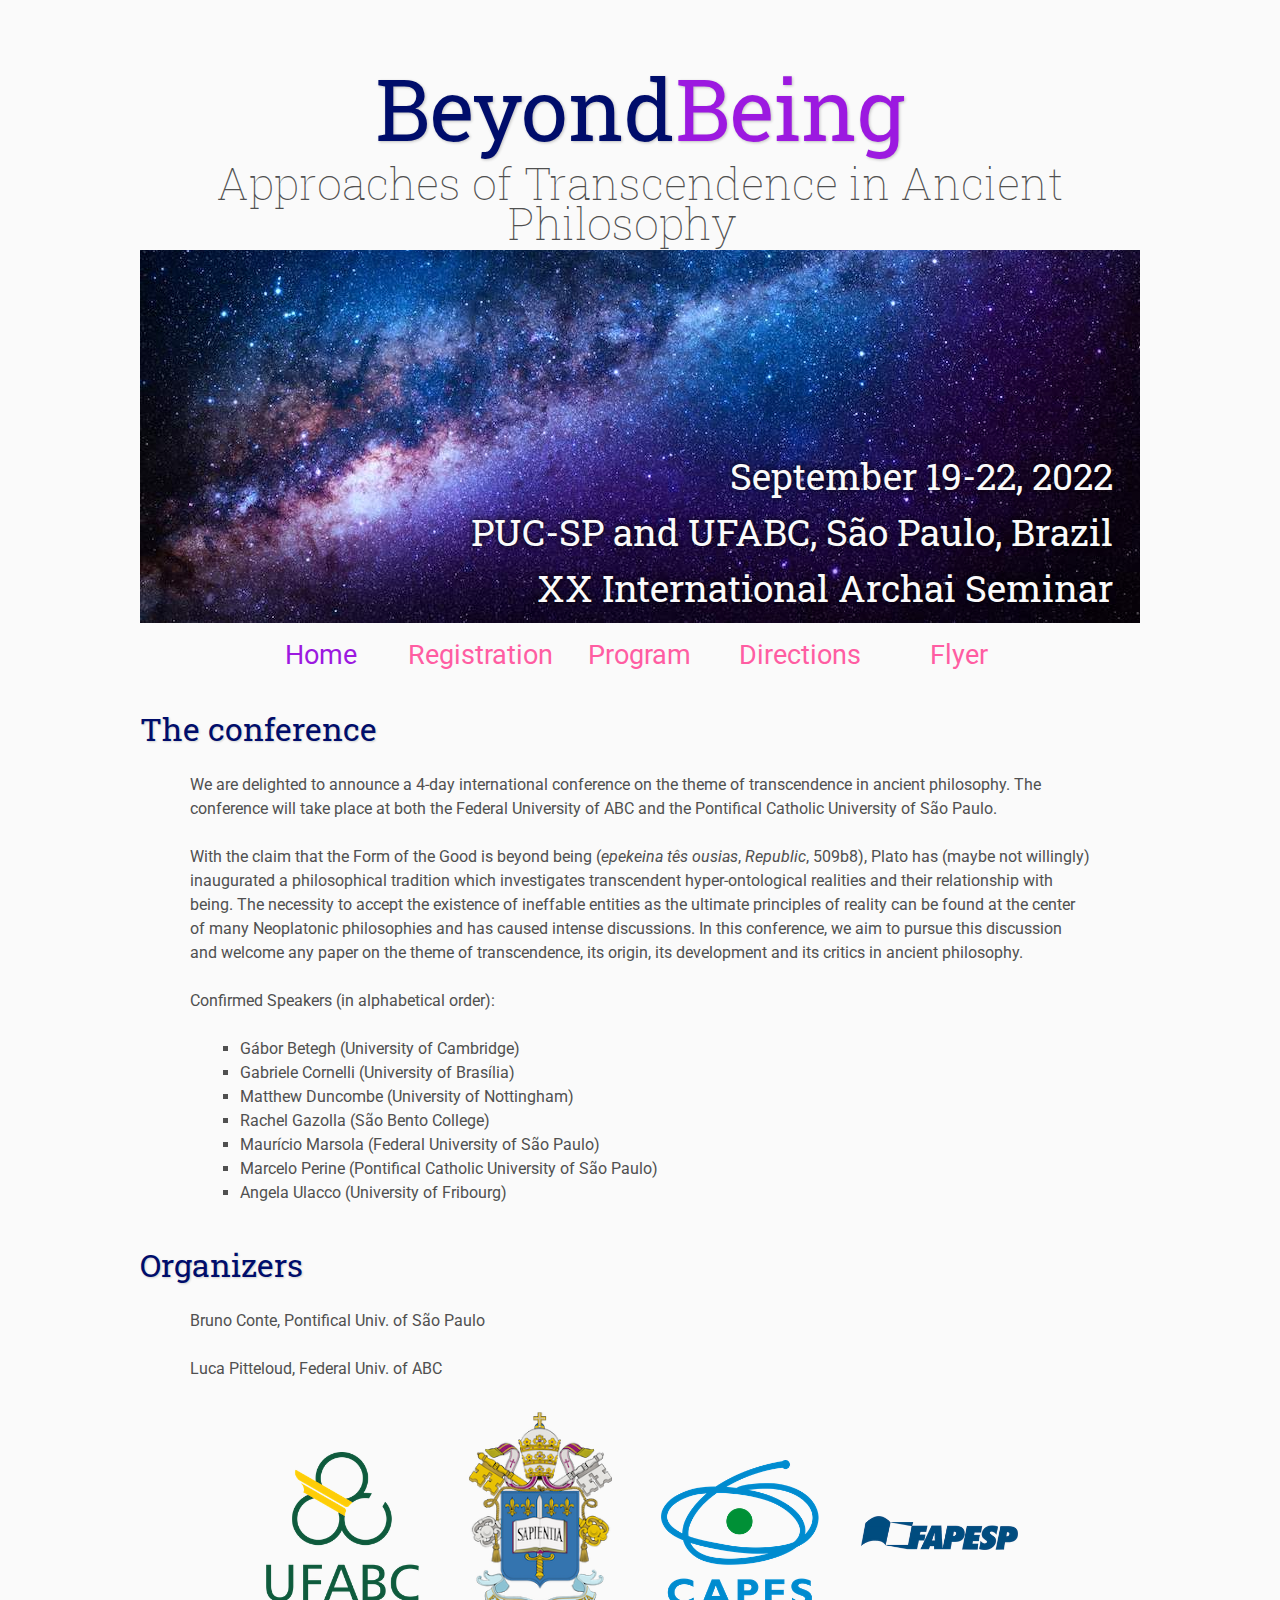
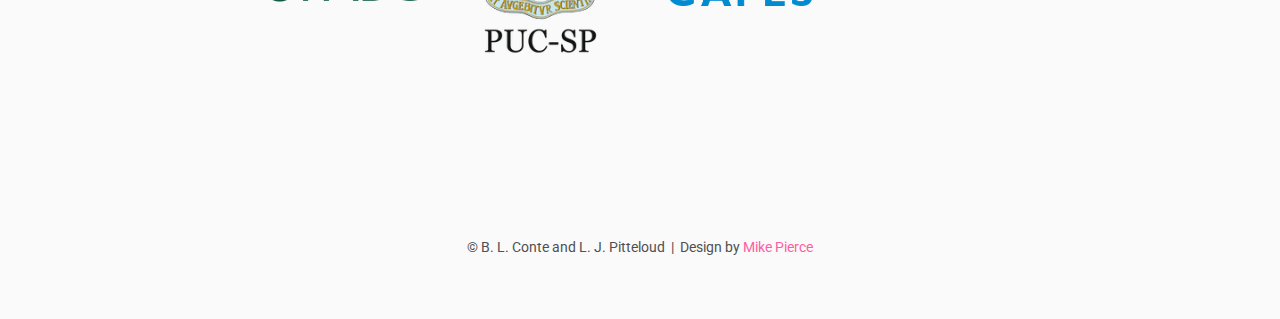
==== index.html @ 09777b7f "sponsor image size" ====
<!DOCTYPE html>
<html lang='en'>
<head>
    <base href=".">
    <link rel="shortcut icon" type="image/png" href="assets/favicon.png"/>
    <link rel="stylesheet" type="text/css" media="all" href="assets/main.css"/>
    <meta name="description" content="Beyond Being  Conference">
    <meta name="resource-type" content="document">
    <meta name="distribution" content="global">
    <meta name="KeyWords" content="">
    <title>Beyond Being  | Home</title>
</head>

<body>
    <div class="banner">
    <img src="assets/banner.jpg" alt="Conference Template Banner">
    <div class="top-left">
        <span class="title1">Beyond</span><span class="title2">Being</span> <span class="year"></span>
        <br><br>
        <span class="subtitle">Approaches of Transcendence in Ancient Philosophy</span>
    </div>
    <div class="bottom-right">
        September 19-22, 2022<br> PUC-SP and UFABC, São Paulo, Brazil<br> XX International Archai Seminar
    </div>
</div>

    <table class="navigation">
    <tr>
        
        <td class="navigation">
            <a  class="current" 
               title=Conference Home Page href=.>Home</a>
        </td>
        
        <td class="navigation">
            <a 
               title=Register for the Conference href=registration>Registration</a>
        </td>
        
        <td class="navigation">
            <a 
               title=Conference Program href=program>Program</a>
        </td>
        
        <td class="navigation">
            <a 
               title=Directions to the Conference href=directions>Directions</a>
        </td>
        
        <td class="navigation">
            <a 
               title=Conference Flyer href=flyer>Flyer</a>
        </td>
        
    </tr>
</table>

    
<article>
        <h2>The conference</h2>
<p>We are delighted to announce a 4-day international conference on the theme of transcendence in ancient philosophy. The conference will take place at both the Federal University of ABC and the Pontifical Catholic University of São Paulo.</p>
<p>With the claim that the Form of the Good is beyond being (<em>epekeina tês ousias</em>, <em>Republic</em>, 509b8), Plato has (maybe not willingly) inaugurated a philosophical tradition which investigates transcendent hyper-ontological realities and their relationship with being. The necessity to accept the existence of ineffable entities as the ultimate principles of reality can be found at the center of many Neoplatonic philosophies and has caused intense discussions. In this conference, we aim to pursue this discussion and welcome any paper on the theme of transcendence, its origin, its development and its critics in ancient philosophy.</p>
<p>Confirmed Speakers (in alphabetical order):</p>
<ul>
<li>Gábor Betegh (University of Cambridge)</li>
<li>Gabriele Cornelli (University of Brasília)</li>
<li>Matthew Duncombe (University of Nottingham)</li>
<li>Rachel Gazolla (São Bento College)</li>
<li>Maurício Marsola (Federal University of São Paulo)</li>
<li>Marcelo Perine (Pontifical Catholic University of São Paulo)</li>
<li>Angela Ulacco (University of Fribourg)</li>
</ul>

    <p>
     
        <h2>Organizers</h2>

        
        <p>
            Bruno Conte, Pontifical Univ. of São Paulo
        </p>
        
        <p>
            Luca Pitteloud, Federal Univ. of ABC
        </p>
        

    <table class="sponsors">
        <tr>
            
            <td class="sponsor" width=25% >
                <a href=https://www.ufabc.edu.br/>
                    <img src=assets/Ufabc_logo.png alt=Univ. Federal do ABC>
                </a>
            </td>
            
            <td class="sponsor" width=25% >
                <a href=https://www.pucsp.br/pos-graduacao/mestrado-e-doutorado/filosofia>
                    <img src=assets/brasao-PUCSP-assinatura-principal-RGB.png alt=PUC-SP PPG Filosofia>
                </a>
            </td>
            
            <td class="sponsor" width=25% >
                <a href=https://www.gov.br/capes>
                    <img src=assets/logo-original-capes.png alt=Capes>
                </a>
            </td>
            
            <td class="sponsor" width=25% >
                <a href=https://fapesp.br>
                    <img src=assets/logo-fapesp.png alt=Fapesp>
                </a>
            </td>
            
        </tr>
    </table>
</article>

</body>
<footer>
    &copy; B. L. Conte and L. J. Pitteloud
    &nbsp;|&nbsp; Design by <a href="https://github.com/mikepierce">Mike Pierce</a>
</footer>

</html>
---- assets/main.css ----
/* main.css */

/* These are the colors and fonts used throughout the webpage.
 * I've listed them here so that a user may easily
 * do a search-and-replace for these to change the site theme.
 *   'Roboto',sans-serif; Font for the title text
 *   'Roboto-Slab',serif; Font for the body text 
 *   #fafafa; Background color of the site
 *   #505050; Foreground (text) color of the site
 *   #52739e; Navy, "Template" in the logo, current page in navigation, special titles in the Program
 *   #b2132e; Reddish, "Conference" in the logo, hover color for links
 *   #813c54; Heading color, titles in the Program
 *   #b8860b; Dark Goldenrod, color for links
 */

@import url('https://fonts.googleapis.com/css?family=Roboto%7CRoboto+Slab');

*{
    border:0;
    font:inherit;
    font-size:1em;
    margin:0;
    padding:0;
    vertical-align:baseline;
}

body{
    background-color: #fafafa;
    background-size: cover;
    background-attachment: fixed;
    color: #505050; 
    text-align:left;
    font-family:'Roboto',sans-serif;
    font-size:1em;
    line-height:1.5em;
    margin: 60px auto;
    width: 1000px;
}

a{color: #FF5DA2; text-decoration:none;}
a.current{color: #9C19E0;}
a.current:hover{color:  #99DDCC ;}
a:hover{color:  #99DDCC;}
a:active{color: #e82945;}
h1,h2,h3,h4{clear:left; color: #000D6B; margin:1.5em 0em 1em 0em; font-family:'Roboto Slab',serif; text-shadow: 1px 1px 2px #d0d0d0;}
h1{font-size:2.67em;}
h2{font-size:2.00em;}
h3{font-size:1.67em;}
h4{font-size:1.33em;}
p{list-style:none; margin:24px auto 24px auto; padding:0px; width:900px; text-align:left;}
li a, p a {text-decoration:underline; text-decoration-color:#b8860b;}
ul{list-style:inside; margin:24px auto 24px auto; padding:0px; width:800px; text-align:left;}
ul li{list-style:square; margin:0px auto 0px auto; padding:0px; text-align:left;}
ul li.keyspeaker{list-style:square; margin:0px auto 0px auto; padding:10px; text-align:left; font-size: 1em}
i,em{font-style:italic;}
b,strong{font-weight:bold;}
sup{
    vertical-align: super;
    font-size: 0.8em;
    line-height: 0;
}
sub{
    vertical-align: sub;
    font-size: 0.8em;
    line-height: 0;
}
table{
    width: 1000px;
    margin: 12px auto 24px auto;
    float: center;
    /* UNCOMMENT THIS FOR DEBUGGING THE ALIGNMENT */
    /*border: 1px solid black;*/
}
th,td{
    text-align: left;
    /* UNCOMMENT THIS FOR DEBUGGING THE ALIGNMENT */
    /*border: 1px solid black;*/
}

/* Website Banner */
.banner {position: relative; font-family:'Roboto Slab',serif;}
.top-left {font-size:5.33em; color: #505050; background: #fafafa; text-align: center; width: 1000px; height: 154px; position: absolute; padding: 36px 0 0 0; top: 0px;}
.bottom-right {font-size:2.33em; color: #fafafa; line-height: 1.5em; width: auto; height: 154px; padding: 0px 27px 27px 0px; text-align: right; position: absolute; bottom: 0px; right: 0px; text-shadow: 0px 0px 6px #000000;}

/* Conference Title Logo */
/* .title1{color: #b2132e; text-shadow: 1px 1px 3px #c0c0c0;} 
.title2{color: #52739e; text-shadow: 1px 1px 3px #c0c0c0;} */
.title1{color: #000d6b; text-shadow: 1px 1px 3px #c0c0c0;} 
.title2{color: #9c19e0; text-shadow: 1px 1px 3px #c0c0c0;}
.year{color: #505050; font-size:0.67em; font-weight: lighter;}
.subtitle{color: #505050; font-size:0.52em; padding: 0 36px 0 0; font-weight: lighter;}


/* Navigation Links (Home, Registration, etc) */
table.navigation{width:800px;}
td.navigation{font-size:1.67em; white-space:nowrap; width:20%; text-align:center; vertical-align:middle; padding:0px 0px 0px 0px;}

/* Sponsor Images */
table.sponsors{width:800px;}
td.sponsor{white-space:nowrap; text-align:center; vertical-align:middle; padding:0px 20px 0px 20px;}
td.sponsor img{width: 100%}

/* The Table on the Program Page */
td.room{padding: 4px 12px 4px 4px; width: 90%; vertical-align:bottom; font-size:1.67em; color: #9C19E0; height:32px;}
td.date{white-space:nowrap; width:130px; text-align:right; vertical-align:top; padding:4px 16px 0px 0px;}
td.title{padding: 4px 12px 4px 4px; width: 90%; vertical-align:top; font-size:1.5em; color:  #000D6B; height:32px; font-family:'Roboto Slab',serif; text-shadow: 1px 1px 2px #d0d0d0; }
td.title-special{padding: 4px 12px 4px 4px; width: 90%; vertical-align:top; font-size:1.67em; color: #FF5DA2; height:32px; font-family:'Roboto Slab',serif; text-shadow: 1px 1px 2px #d0d0d0;}
td.speaker{padding: 4px 12px 4px 4px; font-style: italic; font-size:1.33em; max-height:999999px}
td.chair{padding: 4px 12px 4px 4px; font-style: italic; font-size:1.33em; max-height:999999px}
td.abstract{padding: 4px 12px 12px 4px; font-size:1.33em; max-height:999999px}
td.abstract img{display: block; margin: 4px auto 8px auto}
table.plenary{padding-top: 8px; background: #ffffff;}

/* Registration and Directions iframes and Images */
iframe.registration{display:block; margin:1em auto 2em auto; width:700px; height:1400px; border:none;}
iframe.directions{display:block; margin:1em auto 2em auto; width:800px; height:400px; border:none;}
img.center{display:block; width:67%; margin:1em auto 2em auto;}

/* Flyer Images */
table.flyers{width:800px;}
td.flyer{white-space:nowrap; width:50%; text-align:center; vertical-align:middle; padding:0px 0px 0px 0px;}
td.sponsor img{width: 100%}

footer{font-size:0.875em; margin-top:12em; text-align:center;}

/* My hacky way of making the site mobile-friendly */
@media only screen and (max-width: 1100px) {
    h2{font-size:3.00em;}
    p{font-size:1.5em; line-height:1.5em;}
    th,td,tr{font-size:1.5em; line-height:1.5em;}
    td.date{font-size:1em; padding-top:0.5em;}
    td.navigation{font-size:1.5em; padding:0px 20px 0px 20px;}
    table.footer{font-size:0.33em;}
}
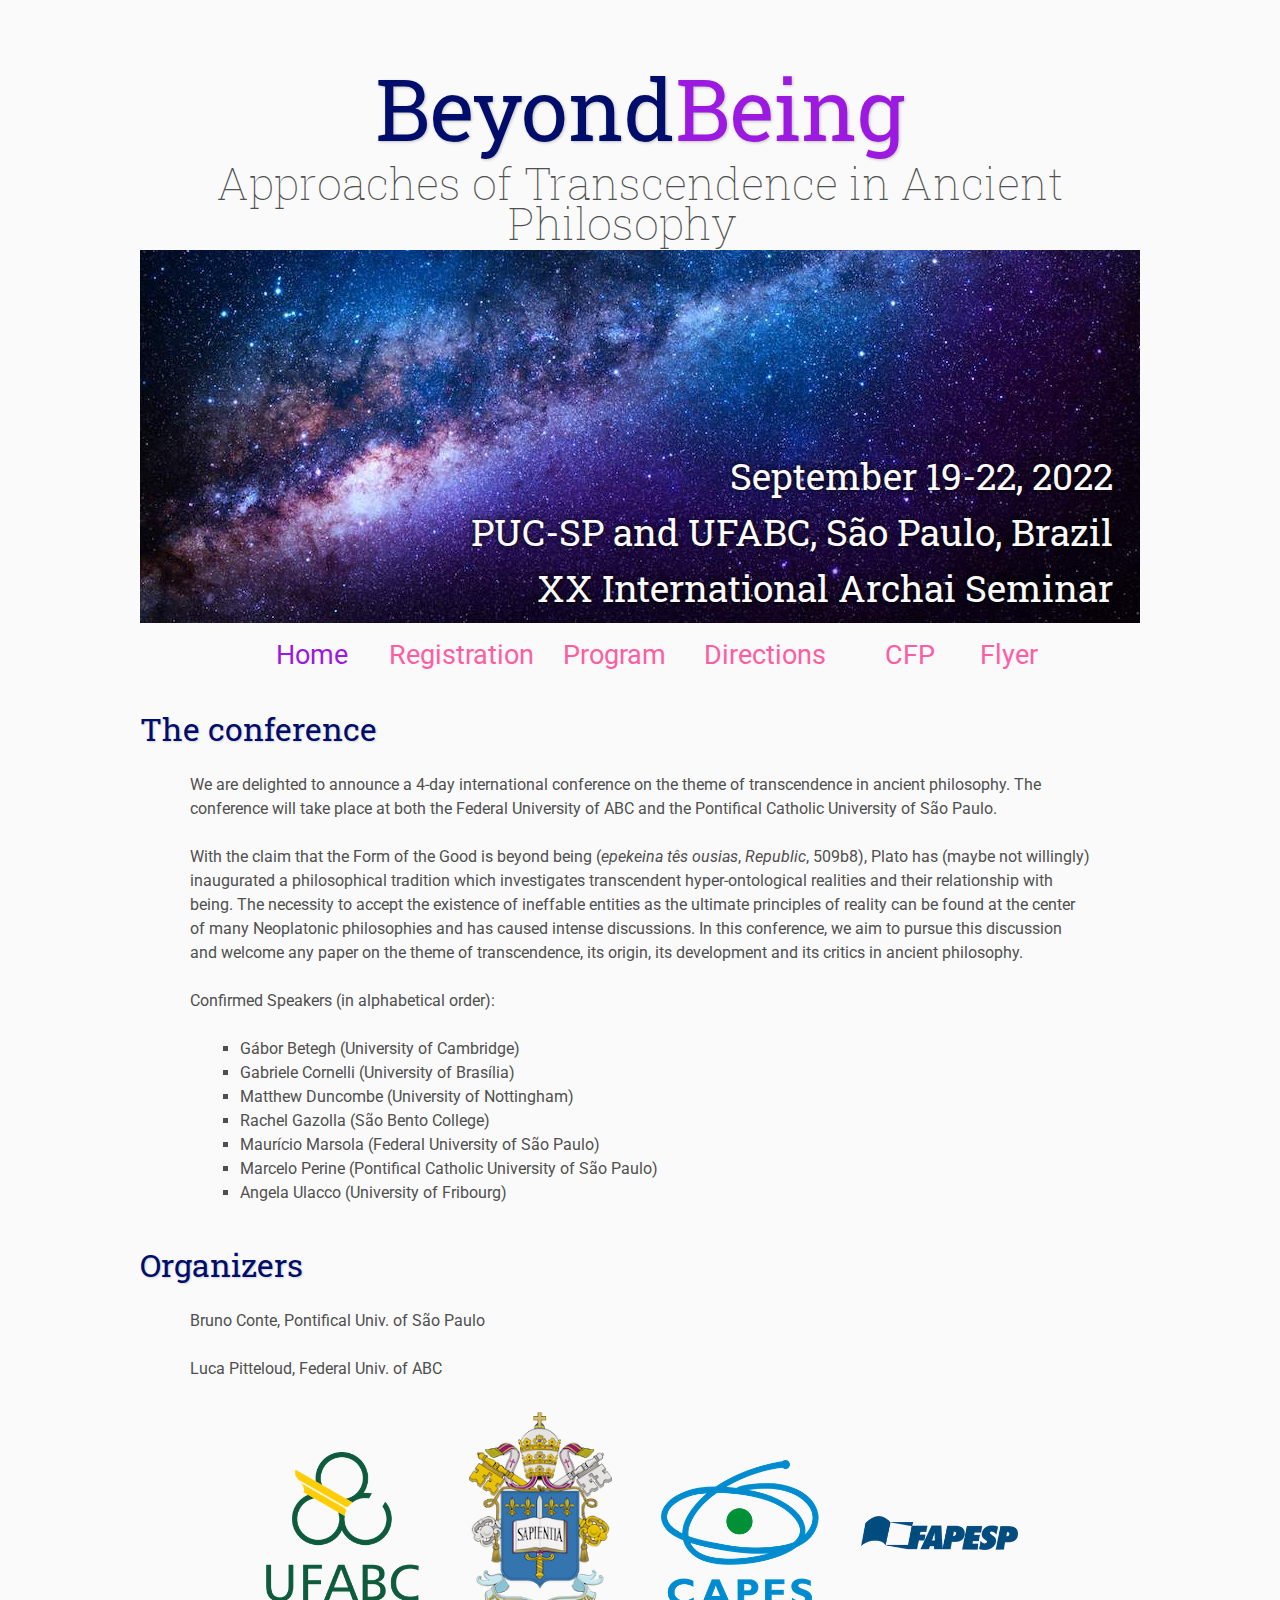
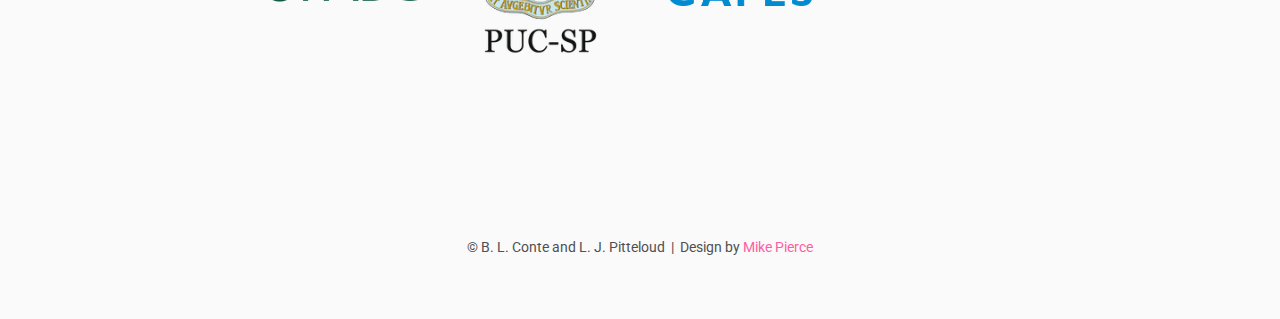
==== commit 94a687d2: "CFP" ====
--- a/index.html
+++ b/index.html
@@ -29,27 +29,32 @@
         
         <td class="navigation">
             <a  class="current" 
-               title=Conference Home Page href=.>Home</a>
+               title="Conference Home Page" href=.>Home</a>
         </td>
         
         <td class="navigation">
             <a 
-               title=Register for the Conference href=registration>Registration</a>
+               title="Register for the Conference" href=registration>Registration</a>
         </td>
         
         <td class="navigation">
             <a 
-               title=Conference Program href=program>Program</a>
+               title="Conference Program" href=program>Program</a>
         </td>
         
         <td class="navigation">
             <a 
-               title=Directions to the Conference href=directions>Directions</a>
+               title="Directions to the Conference" href=directions>Directions</a>
         </td>
         
         <td class="navigation">
             <a 
-               title=Conference Flyer href=flyer>Flyer</a>
+               title="Call for papers" href=call-for-papers>CFP</a>
+        </td>
+        
+        <td class="navigation">
+            <a 
+               title="Conference Flyer" href=flyer>Flyer</a>
         </td>
         
     </tr>
@@ -71,9 +76,8 @@
 <li>Angela Ulacco (University of Fribourg)</li>
 </ul>
 
-    <p>
-     
-        <h2>Organizers</h2>
+
+    <h2>Organizers</h2>
 
         
         <p>
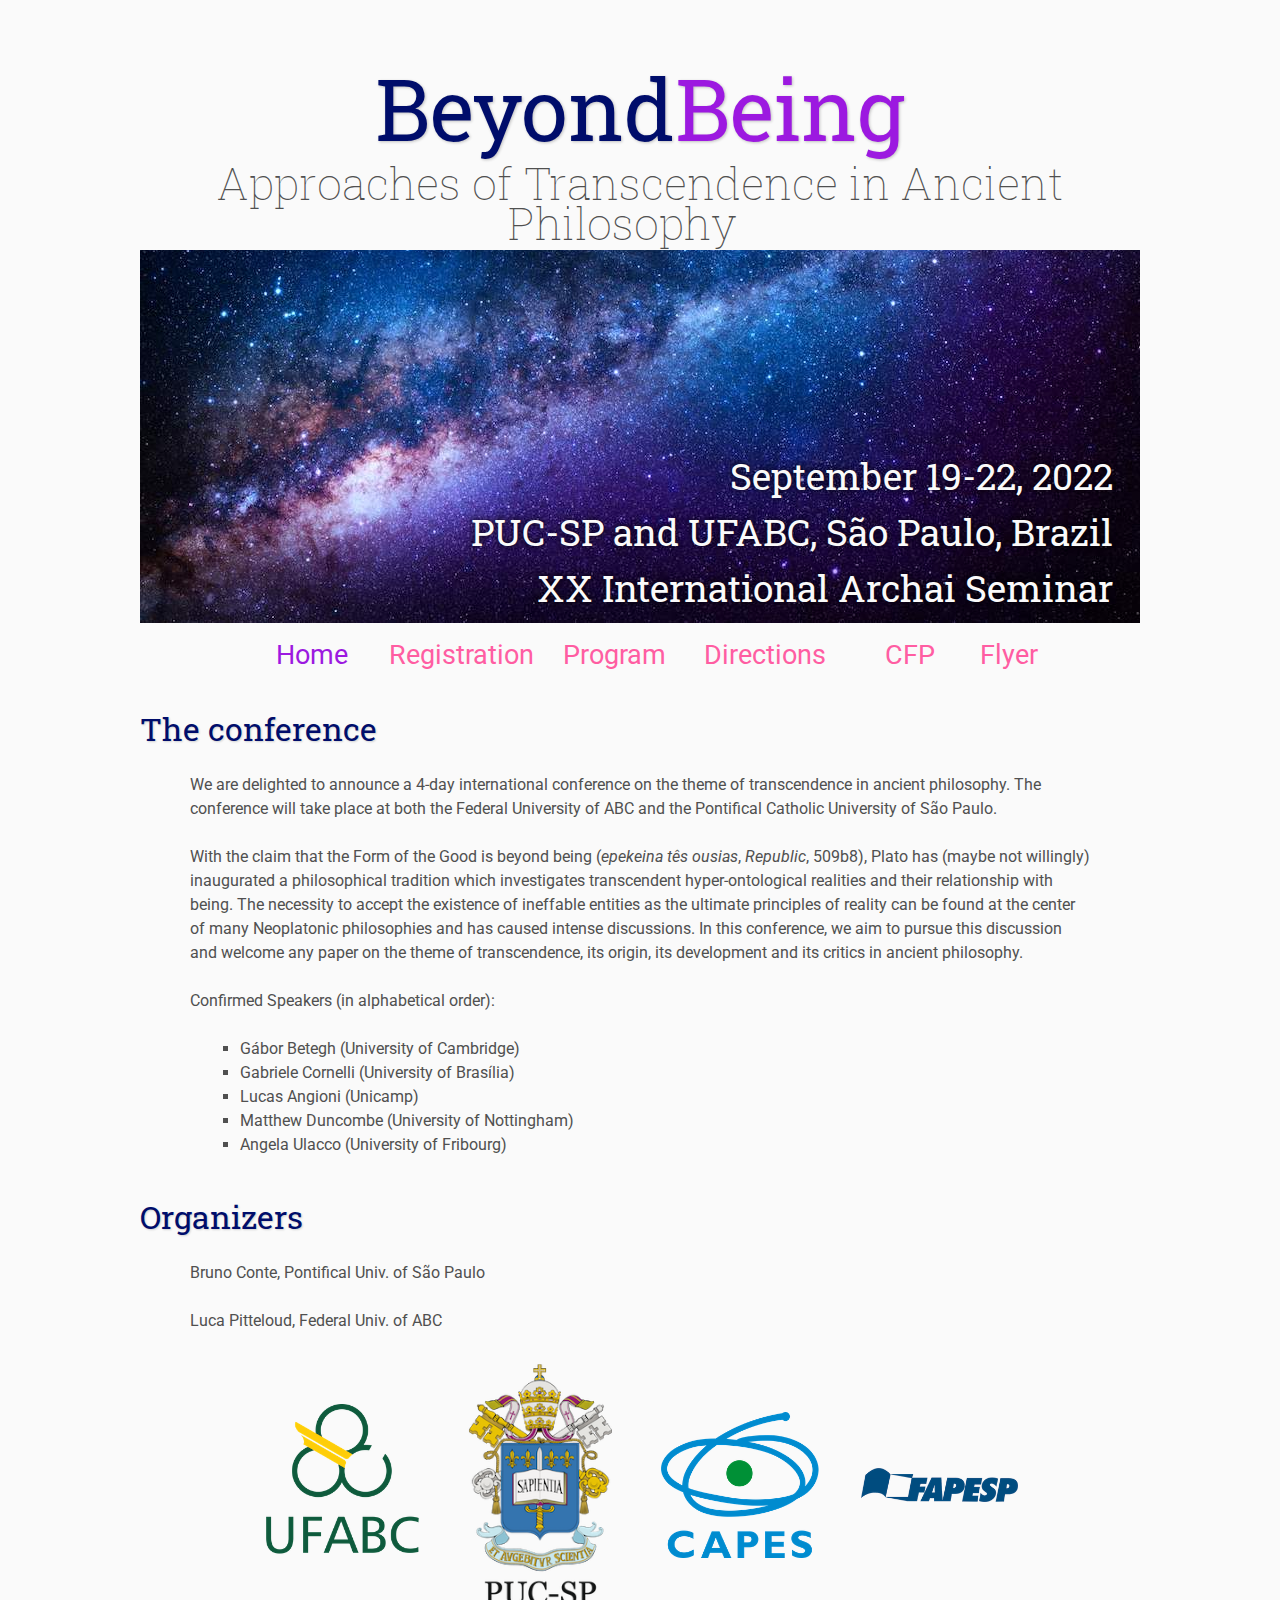
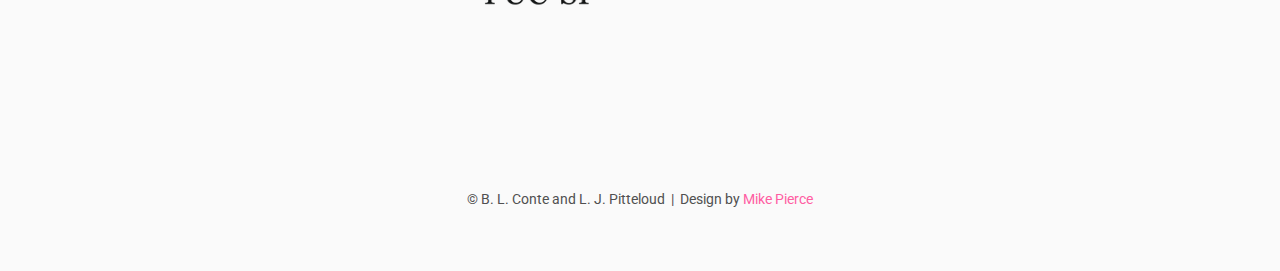
==== commit b9a1cc2f: "Update index.html" ====
--- a/index.html
+++ b/index.html
@@ -69,10 +69,8 @@
 <ul>
 <li>Gábor Betegh (University of Cambridge)</li>
 <li>Gabriele Cornelli (University of Brasília)</li>
+<li>Lucas Angioni (Unicamp)</li>
 <li>Matthew Duncombe (University of Nottingham)</li>
-<li>Rachel Gazolla (São Bento College)</li>
-<li>Maurício Marsola (Federal University of São Paulo)</li>
-<li>Marcelo Perine (Pontifical Catholic University of São Paulo)</li>
 <li>Angela Ulacco (University of Fribourg)</li>
 </ul>
 
--- a/assets/main.css
+++ b/assets/main.css
@@ -112,7 +112,7 @@
 table.plenary{padding-top: 8px; background: #ffffff;}
 
 /* Registration and Directions iframes and Images */
-iframe.registration{display:block; margin:1em auto 2em auto; width:700px; height:1400px; border:none;}
+iframe.registration{display:block; margin:1em auto 2em auto; width:700px; height:2200px; border:none;}
 iframe.directions{display:block; margin:1em auto 2em auto; width:800px; height:400px; border:none;}
 img.center{display:block; width:67%; margin:1em auto 2em auto;}
 
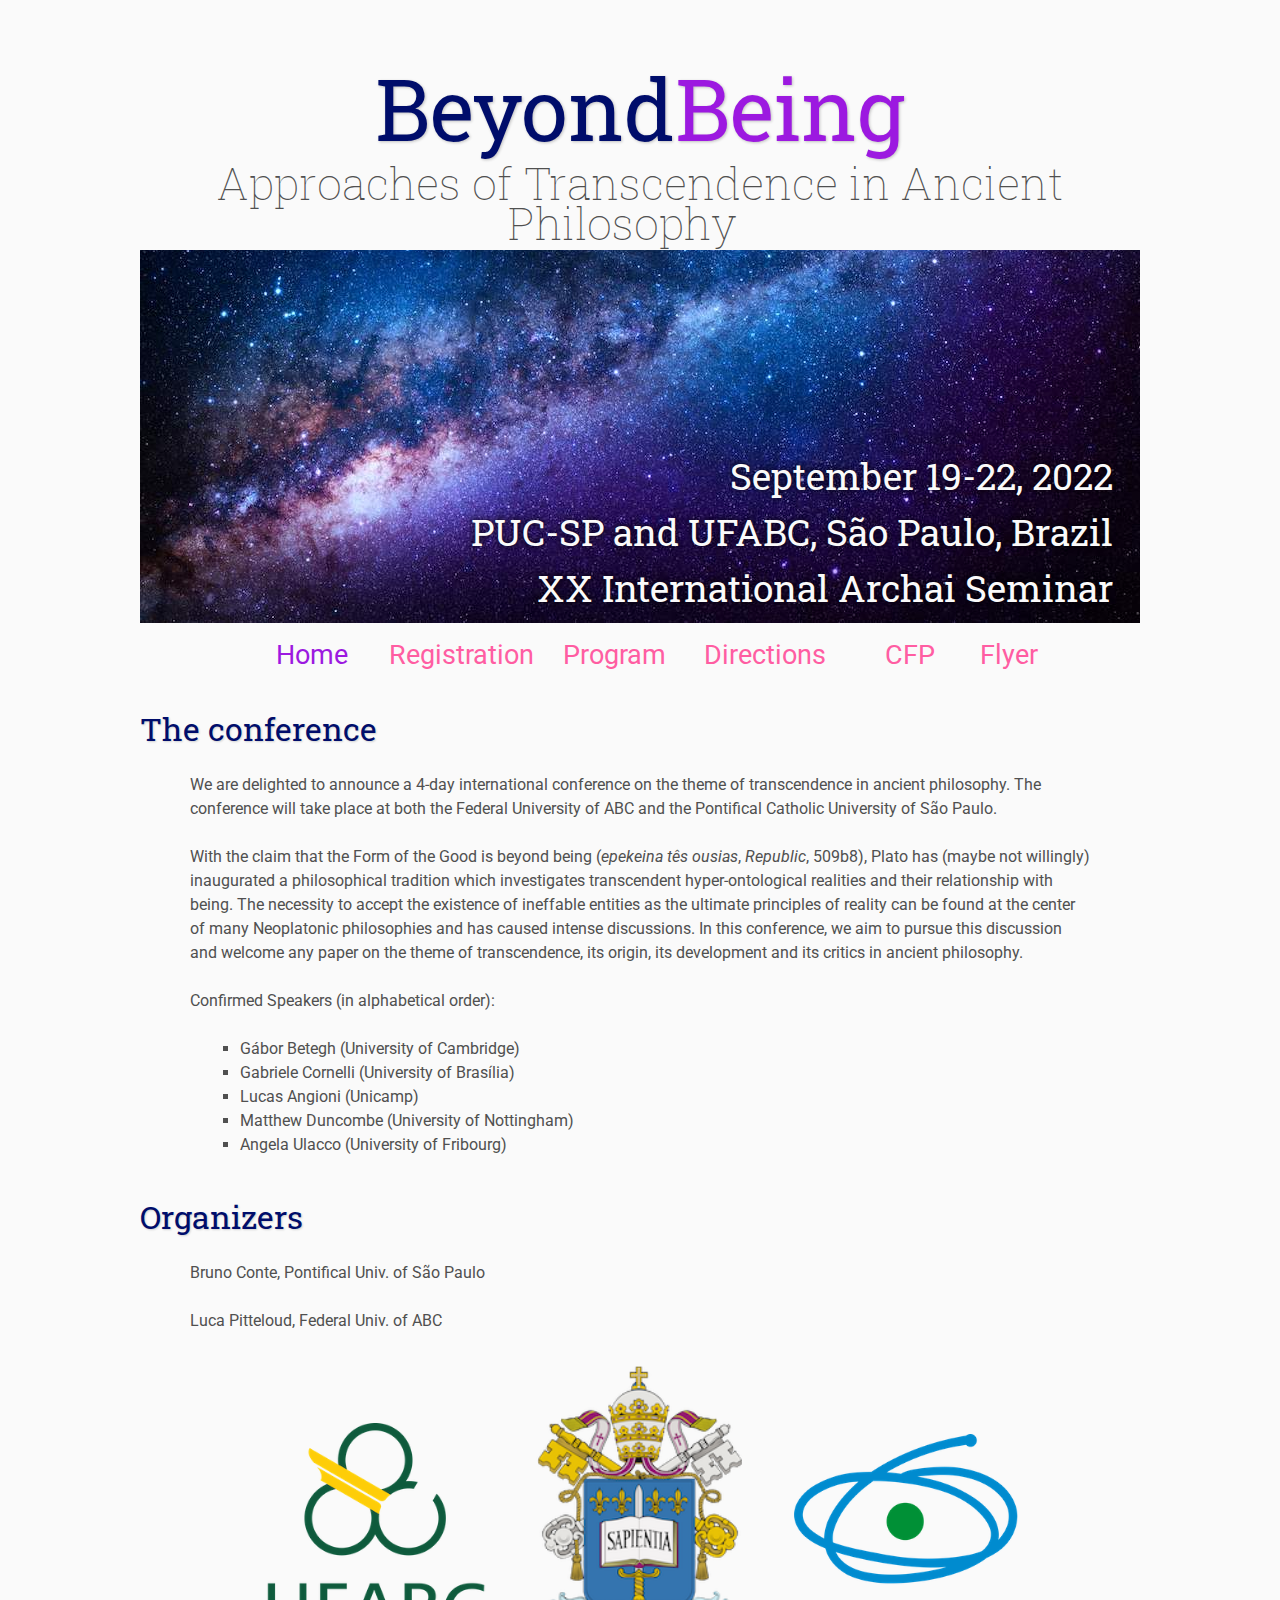
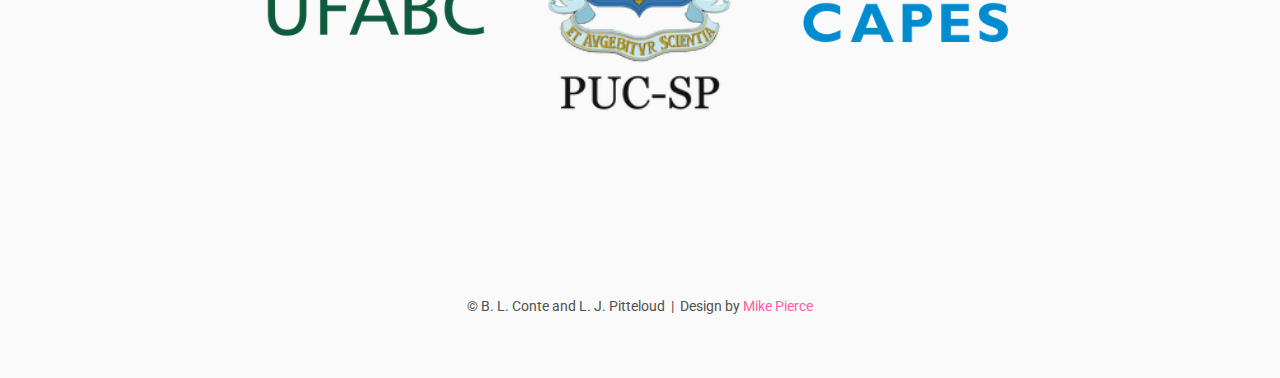
==== commit 60f344c5: "sponsors (removendo Fapesp)" ====
--- a/index.html
+++ b/index.html
@@ -90,27 +90,21 @@
     <table class="sponsors">
         <tr>
             
-            <td class="sponsor" width=25% >
+            <td class="sponsor" width=33.333333333333336% >
                 <a href=https://www.ufabc.edu.br/>
                     <img src=assets/Ufabc_logo.png alt=Univ. Federal do ABC>
                 </a>
             </td>
             
-            <td class="sponsor" width=25% >
+            <td class="sponsor" width=33.333333333333336% >
                 <a href=https://www.pucsp.br/pos-graduacao/mestrado-e-doutorado/filosofia>
                     <img src=assets/brasao-PUCSP-assinatura-principal-RGB.png alt=PUC-SP PPG Filosofia>
                 </a>
             </td>
             
-            <td class="sponsor" width=25% >
+            <td class="sponsor" width=33.333333333333336% >
                 <a href=https://www.gov.br/capes>
                     <img src=assets/logo-original-capes.png alt=Capes>
-                </a>
-            </td>
-            
-            <td class="sponsor" width=25% >
-                <a href=https://fapesp.br>
-                    <img src=assets/logo-fapesp.png alt=Fapesp>
                 </a>
             </td>
             
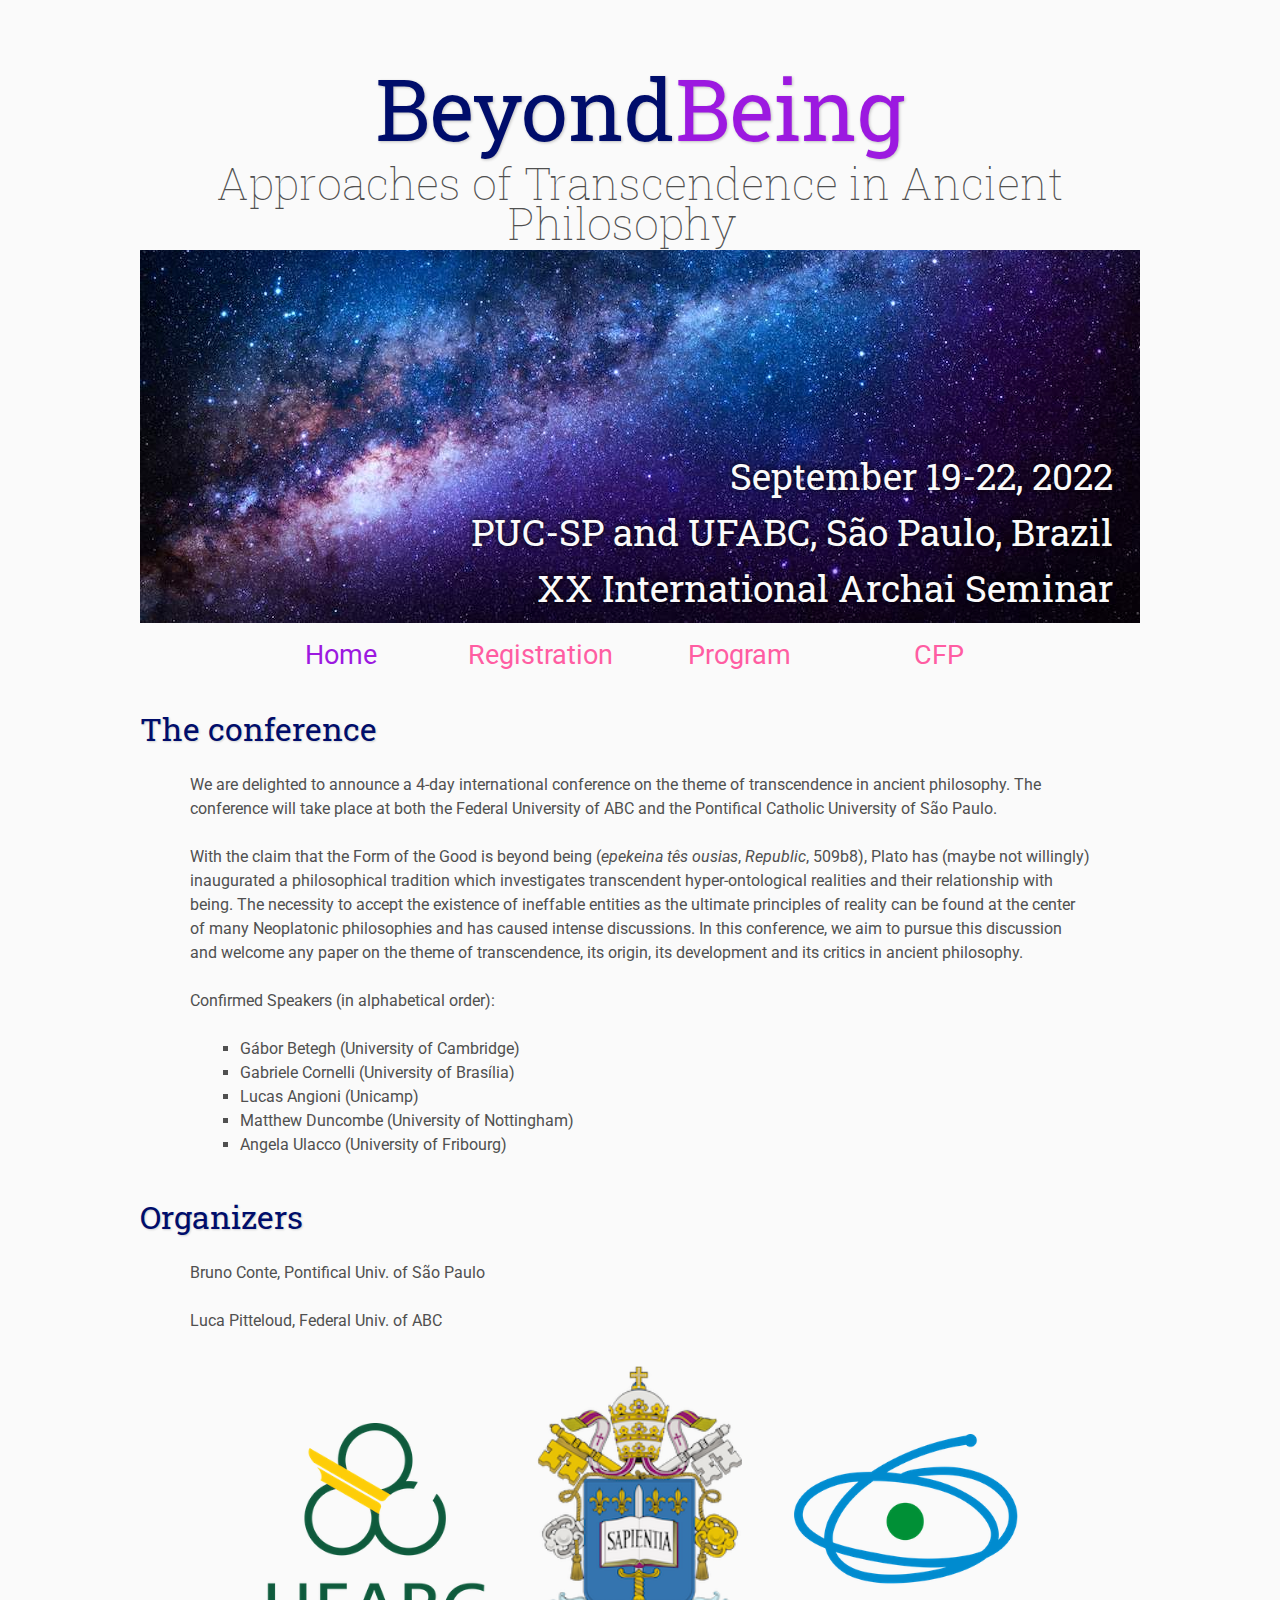
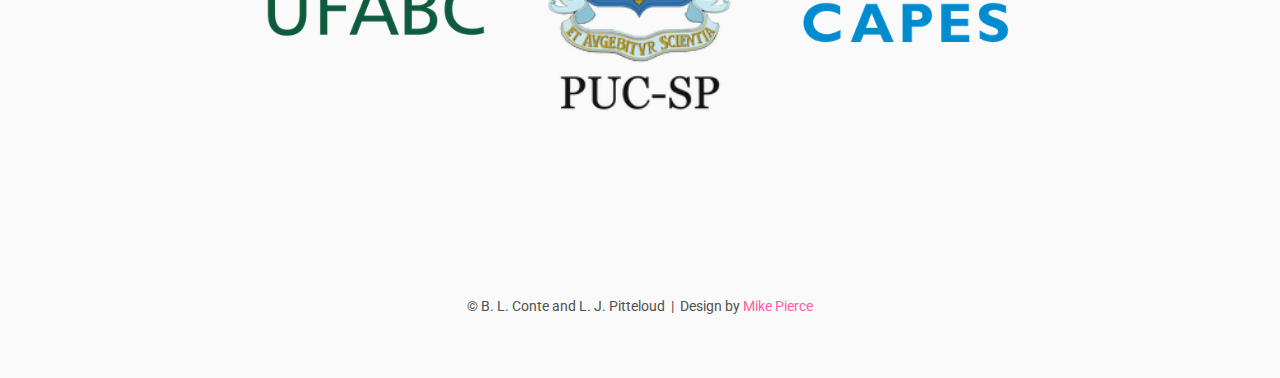
==== commit 318854fe: "limpeza do menu" ====
--- a/index.html
+++ b/index.html
@@ -44,17 +44,7 @@
         
         <td class="navigation">
             <a 
-               title="Directions to the Conference" href=directions>Directions</a>
-        </td>
-        
-        <td class="navigation">
-            <a 
                title="Call for papers" href=call-for-papers>CFP</a>
-        </td>
-        
-        <td class="navigation">
-            <a 
-               title="Conference Flyer" href=flyer>Flyer</a>
         </td>
         
     </tr>
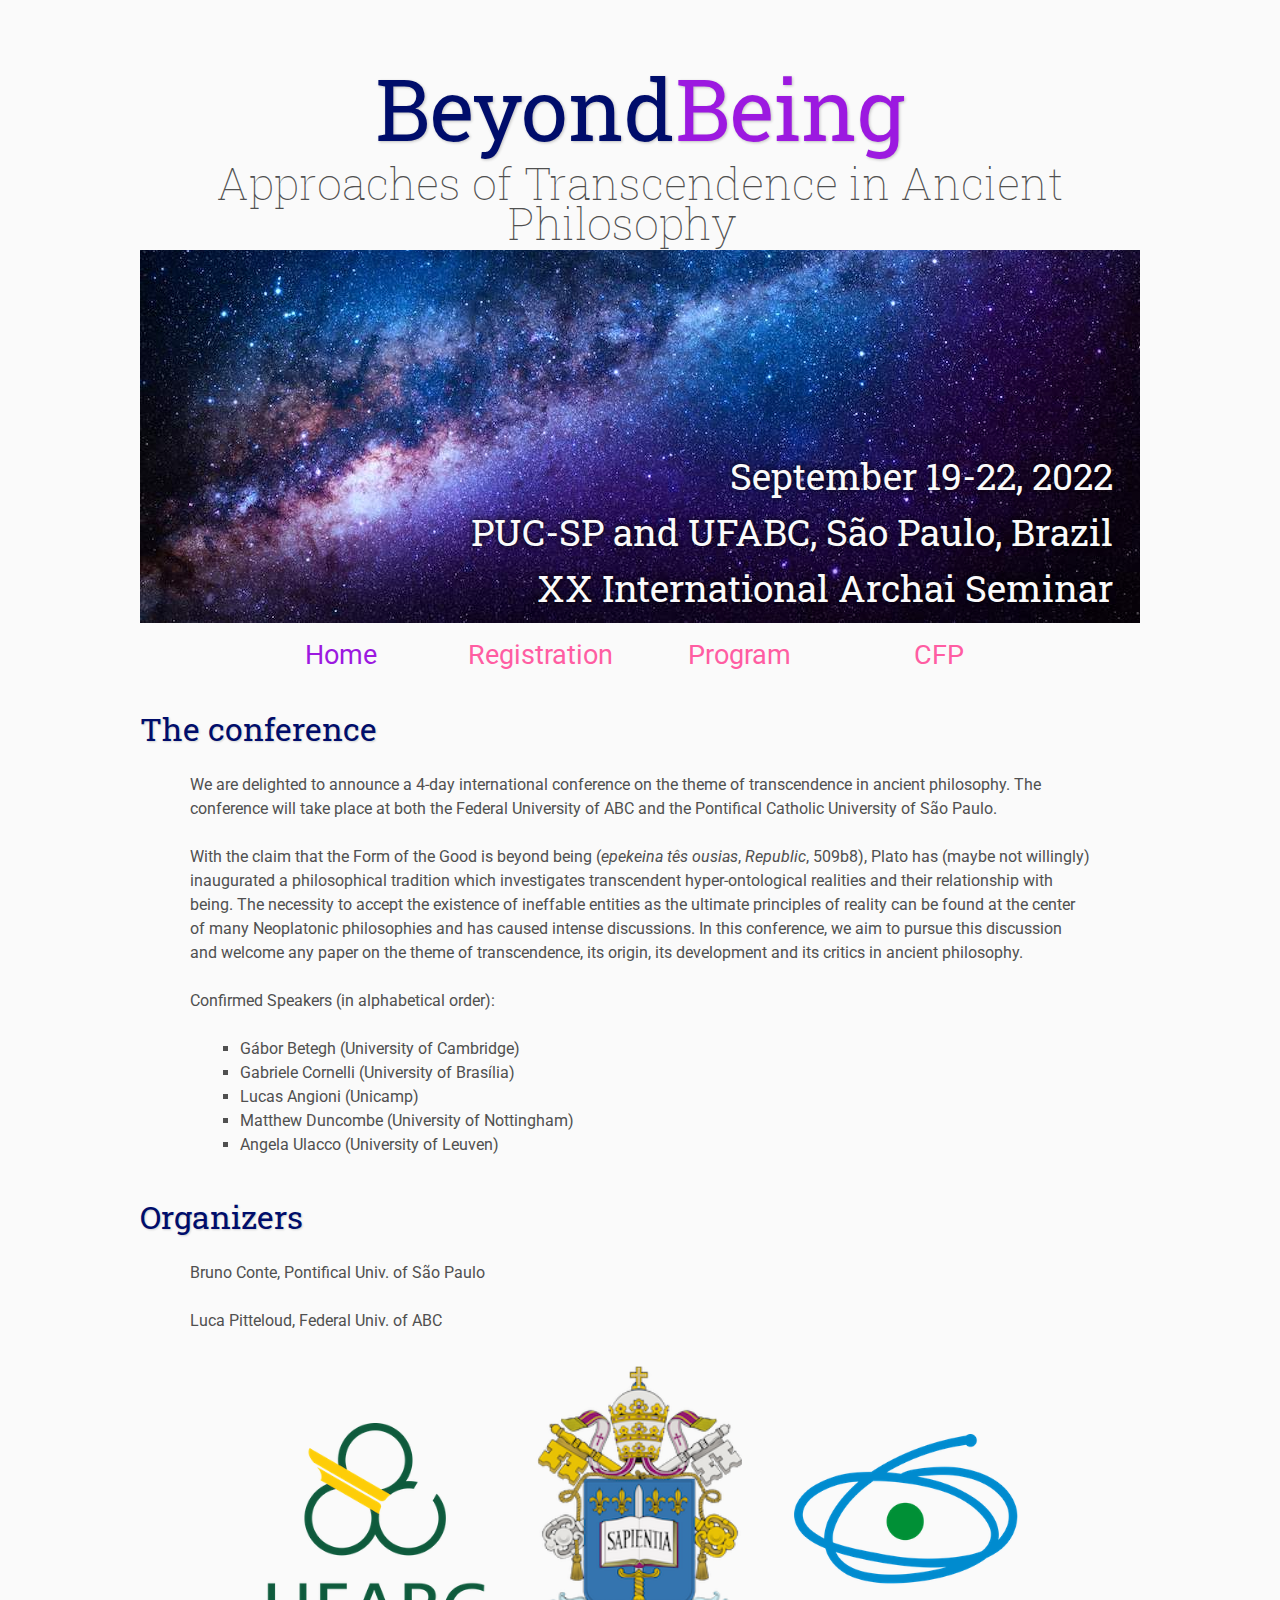
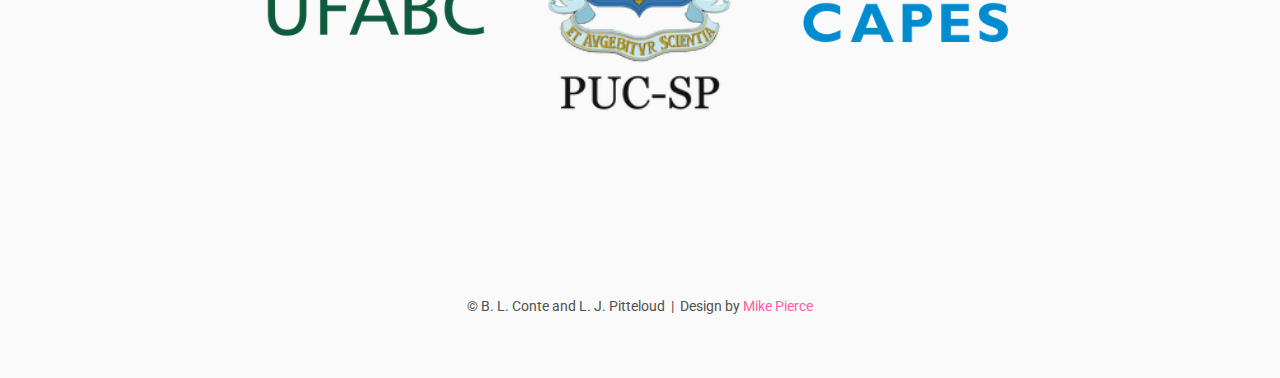
==== commit 50cab9e2: "instituição Angela" ====
--- a/index.html
+++ b/index.html
@@ -61,7 +61,7 @@
 <li>Gabriele Cornelli (University of Brasília)</li>
 <li>Lucas Angioni (Unicamp)</li>
 <li>Matthew Duncombe (University of Nottingham)</li>
-<li>Angela Ulacco (University of Fribourg)</li>
+<li>Angela Ulacco (University of Leuven)</li>
 </ul>
 
 
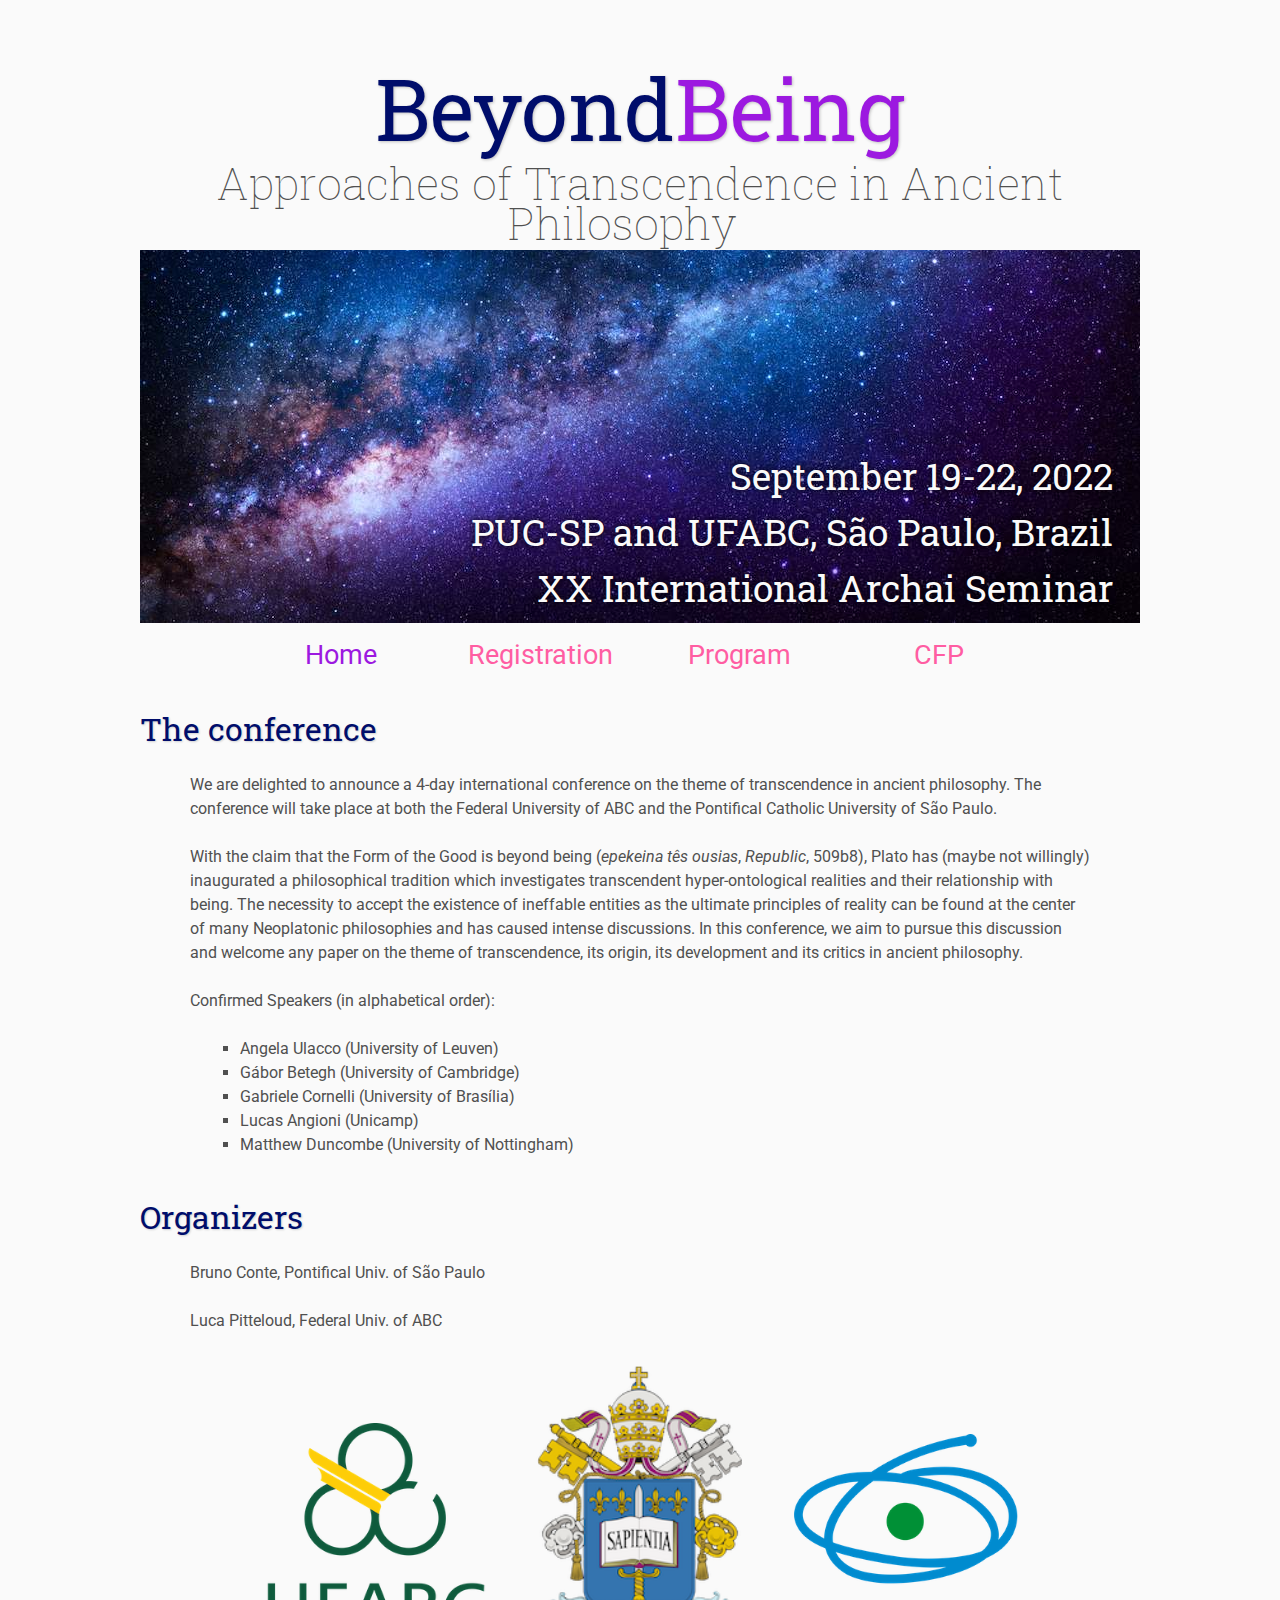
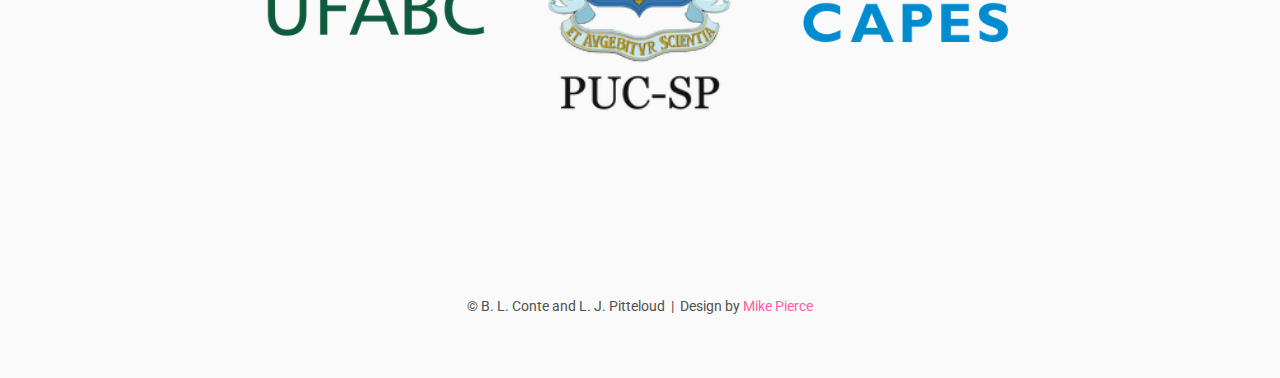
==== commit ec24187b: "posição Angela Ulacco" ====
--- a/index.html
+++ b/index.html
@@ -57,11 +57,11 @@
 <p>With the claim that the Form of the Good is beyond being (<em>epekeina tês ousias</em>, <em>Republic</em>, 509b8), Plato has (maybe not willingly) inaugurated a philosophical tradition which investigates transcendent hyper-ontological realities and their relationship with being. The necessity to accept the existence of ineffable entities as the ultimate principles of reality can be found at the center of many Neoplatonic philosophies and has caused intense discussions. In this conference, we aim to pursue this discussion and welcome any paper on the theme of transcendence, its origin, its development and its critics in ancient philosophy.</p>
 <p>Confirmed Speakers (in alphabetical order):</p>
 <ul>
+<li>Angela Ulacco (University of Leuven)</li>
 <li>Gábor Betegh (University of Cambridge)</li>
 <li>Gabriele Cornelli (University of Brasília)</li>
 <li>Lucas Angioni (Unicamp)</li>
 <li>Matthew Duncombe (University of Nottingham)</li>
-<li>Angela Ulacco (University of Leuven)</li>
 </ul>
 
 
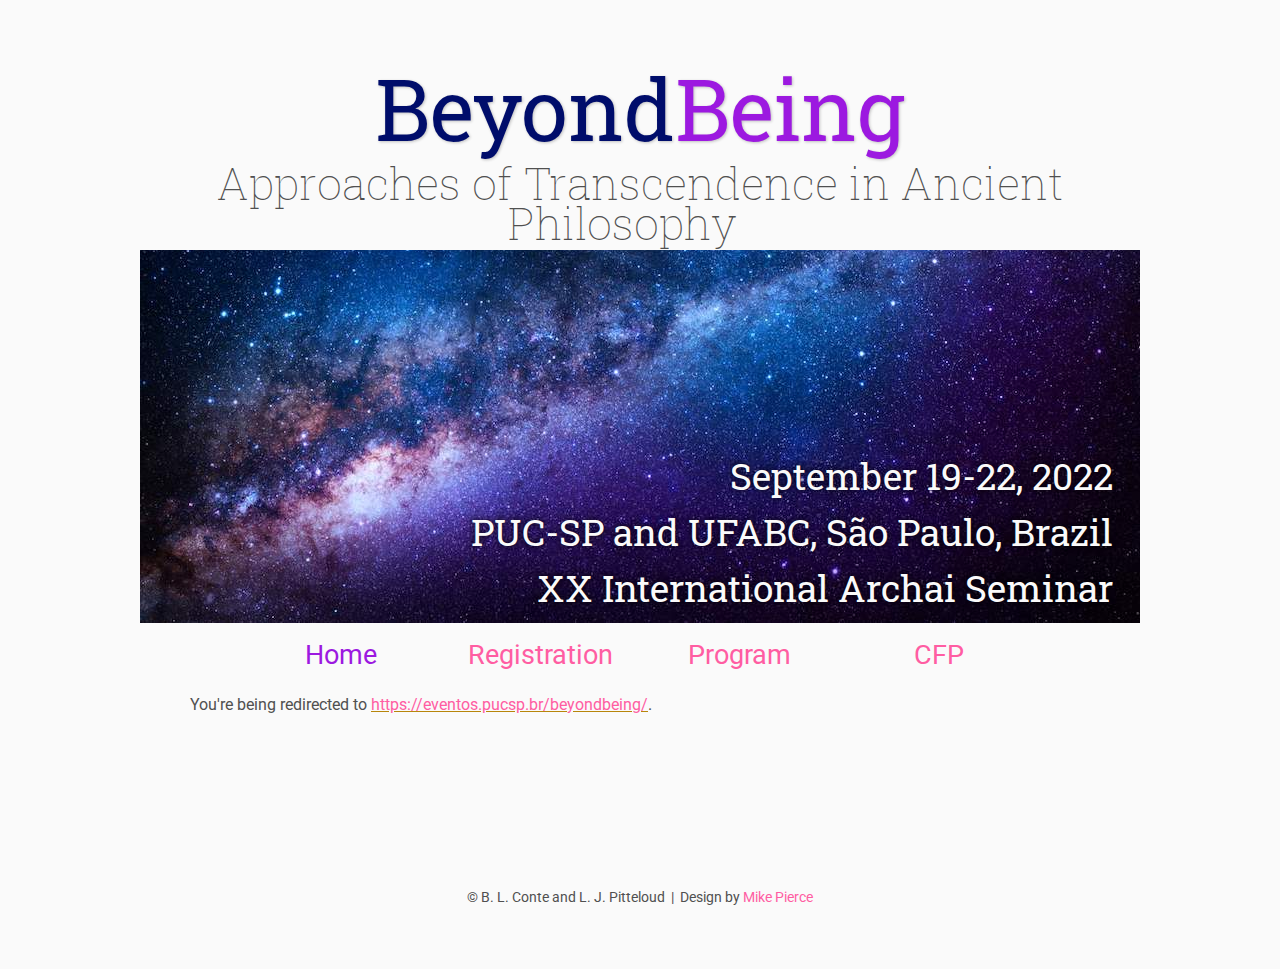
==== commit 11725104: "redirect para site da PUC" ====
--- a/index.html
+++ b/index.html
@@ -9,8 +9,8 @@
     <meta name="distribution" content="global">
     <meta name="KeyWords" content="">
     <title>Beyond Being  | Home</title>
+    <meta http-equiv="refresh" content="5; URL='https://eventos.pucsp.br/beyondbeing/'"/>
 </head>
-
 <body>
     <div class="banner">
     <img src="assets/banner.jpg" alt="Conference Template Banner">
@@ -51,57 +51,12 @@
 </table>
 
     
-<article>
-        <h2>The conference</h2>
-<p>We are delighted to announce a 4-day international conference on the theme of transcendence in ancient philosophy. The conference will take place at both the Federal University of ABC and the Pontifical Catholic University of São Paulo.</p>
-<p>With the claim that the Form of the Good is beyond being (<em>epekeina tês ousias</em>, <em>Republic</em>, 509b8), Plato has (maybe not willingly) inaugurated a philosophical tradition which investigates transcendent hyper-ontological realities and their relationship with being. The necessity to accept the existence of ineffable entities as the ultimate principles of reality can be found at the center of many Neoplatonic philosophies and has caused intense discussions. In this conference, we aim to pursue this discussion and welcome any paper on the theme of transcendence, its origin, its development and its critics in ancient philosophy.</p>
-<p>Confirmed Speakers (in alphabetical order):</p>
-<ul>
-<li>Angela Ulacco (University of Leuven)</li>
-<li>Gábor Betegh (University of Cambridge)</li>
-<li>Gabriele Cornelli (University of Brasília)</li>
-<li>Lucas Angioni (Unicamp)</li>
-<li>Matthew Duncombe (University of Nottingham)</li>
-</ul>
-
-
-    <h2>Organizers</h2>
-
-        
-        <p>
-            Bruno Conte, Pontifical Univ. of São Paulo
-        </p>
-        
-        <p>
-            Luca Pitteloud, Federal Univ. of ABC
-        </p>
-        
-
-    <table class="sponsors">
-        <tr>
-            
-            <td class="sponsor" width=33.333333333333336% >
-                <a href=https://www.ufabc.edu.br/>
-                    <img src=assets/Ufabc_logo.png alt=Univ. Federal do ABC>
-                </a>
-            </td>
-            
-            <td class="sponsor" width=33.333333333333336% >
-                <a href=https://www.pucsp.br/pos-graduacao/mestrado-e-doutorado/filosofia>
-                    <img src=assets/brasao-PUCSP-assinatura-principal-RGB.png alt=PUC-SP PPG Filosofia>
-                </a>
-            </td>
-            
-            <td class="sponsor" width=33.333333333333336% >
-                <a href=https://www.gov.br/capes>
-                    <img src=assets/logo-original-capes.png alt=Capes>
-                </a>
-            </td>
-            
-        </tr>
-    </table>
-</article>
-
+    <article>
+        <div align="center">
+            <p>You're being redirected to <a href="https://eventos.pucsp.br/beyondbeing/">https://eventos.pucsp.br/beyondbeing/</a>.</p>
+        </div>
+    </article>
+    
 </body>
 <footer>
     &copy; B. L. Conte and L. J. Pitteloud
@@ -109,3 +64,4 @@
 </footer>
 
 </html>
+
